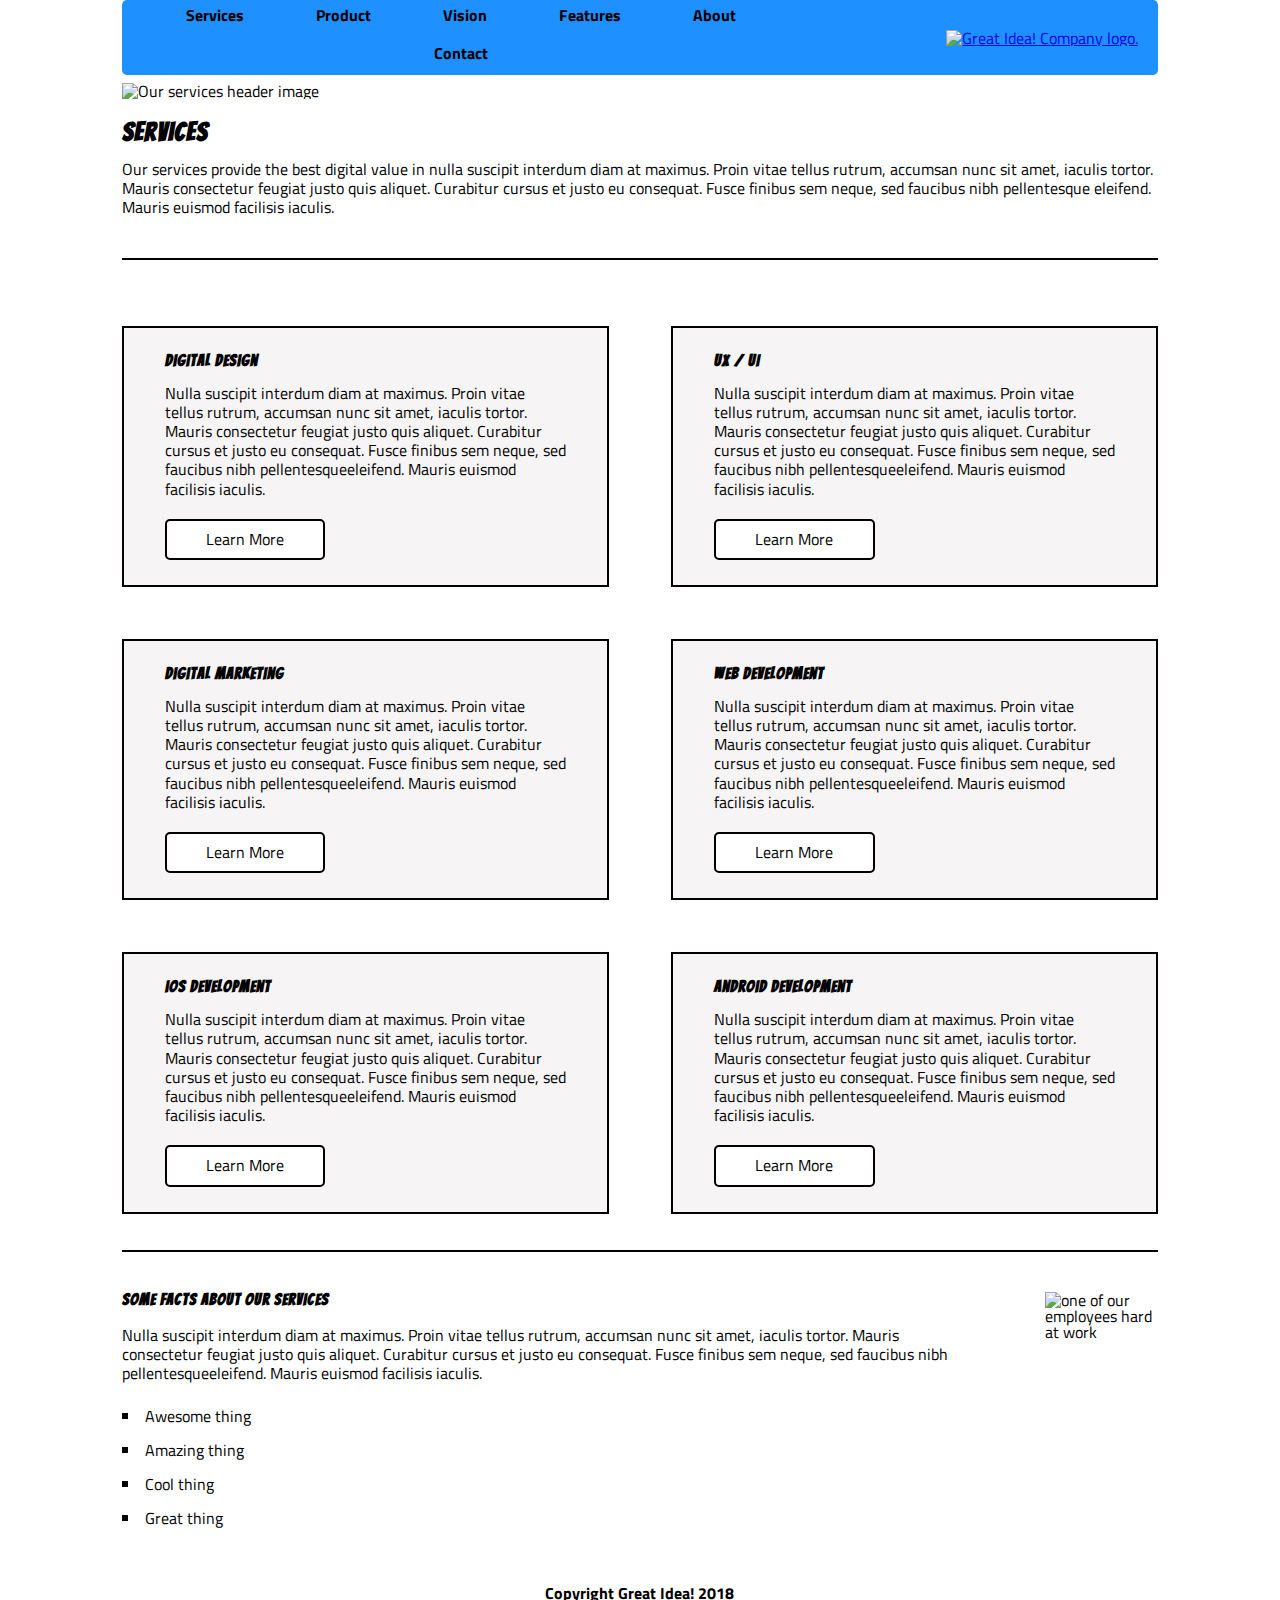
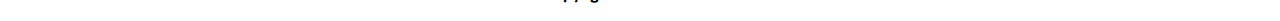
==== great-idea/services.html @ 3cf5bec2 "Finished project" ====
<!doctype html>

<html lang="en">
<head>
  <meta charset="utf-8">
  <title>Great Idea!</title>

  <link href="https://fonts.googleapis.com/css?family=Bangers|Titillium+Web" rel="stylesheet">
  <link rel="stylesheet" href="./css/index.css">

</head>
  <body>
    <header class="flex">
        <nav>
          <a href="./services.html">Services</a>
          <a href="#">Product</a>
          <a href="#">Vision</a>
          <a href="#">Features</a>
          <a href="#">About</a>
          <a href="#">Contact</a>
        </nav>
        <a href="./index.html"><img class="logo" src="./img/logo.png" alt="Great Idea! Company logo."></a>
    </header>
    <section class="serv">  
      <img class="services-header-img" src="img/services-header.jpg" alt="Our services header image">
      <div>
        <h1>Services</h1>
        <p>Our services provide the best digital value in nulla suscipit interdum diam at maximus. Proin vitae tellus rutrum, accumsan nunc sit amet, iaculis tortor. Mauris consectetur feugiat justo quis aliquet. Curabitur cursus et justo eu consequat. Fusce finibus sem neque, sed faucibus nibh pellentesque eleifend. Mauris euismod facilisis iaculis.</p>         
      </div>
    </section>
    <section class="pins flex">
      <div class="pin">
        <h3>Digital Design</h3>
        <p>Nulla suscipit interdum diam at maximus. Proin vitae tellus rutrum, accumsan nunc sit amet, iaculis tortor. Mauris consectetur feugiat justo quis aliquet. Curabitur cursus et justo eu consequat. Fusce finibus sem neque, sed faucibus nibh pellentesqueeleifend. Mauris euismod facilisis iaculis.</p>
        <a href="#"><p class="button">Learn More</p></a>
      </div>
      <div class="pin">
        <h3>UX / UI</h3> 
        <p>Nulla suscipit interdum diam at maximus. Proin vitae tellus rutrum, accumsan nunc sit amet, iaculis tortor. Mauris consectetur feugiat justo quis aliquet. Curabitur cursus et justo eu consequat. Fusce finibus sem neque, sed faucibus nibh pellentesqueeleifend. Mauris euismod facilisis iaculis.</p>
        <a href="#"><p class="button">Learn More</p></a>        
      </div>
      <div class="pin">
        <h3>Digital Marketing</h3>
        <p>Nulla suscipit interdum diam at maximus. Proin vitae tellus rutrum, accumsan nunc sit amet, iaculis tortor. Mauris consectetur feugiat justo quis aliquet. Curabitur cursus et justo eu consequat. Fusce finibus sem neque, sed faucibus nibh pellentesqueeleifend. Mauris euismod facilisis iaculis.</p>
        <a href="#"><p class="button">Learn More</p></a>         
      </div>
      <div class="pin">
        <h3>Web Development</h3>
        <p>Nulla suscipit interdum diam at maximus. Proin vitae tellus rutrum, accumsan nunc sit amet, iaculis tortor. Mauris consectetur feugiat justo quis aliquet. Curabitur cursus et justo eu consequat. Fusce finibus sem neque, sed faucibus nibh pellentesqueeleifend. Mauris euismod facilisis iaculis.</p>
        <a href="#"><p class="button">Learn More</p></a>        
      </div>
      <div class="pin">
        <h3>iOS Development</h3>
        <p>Nulla suscipit interdum diam at maximus. Proin vitae tellus rutrum, accumsan nunc sit amet, iaculis tortor. Mauris consectetur feugiat justo quis aliquet. Curabitur cursus et justo eu consequat. Fusce finibus sem neque, sed faucibus nibh pellentesqueeleifend. Mauris euismod facilisis iaculis.</p>
        <a href="#"><p class="button">Learn More</p></a>        
      </div>
      <div class="pin">
        <h3>Android Development</h3>
        <p>Nulla suscipit interdum diam at maximus. Proin vitae tellus rutrum, accumsan nunc sit amet, iaculis tortor. Mauris consectetur feugiat justo quis aliquet. Curabitur cursus et justo eu consequat. Fusce finibus sem neque, sed faucibus nibh pellentesqueeleifend. Mauris euismod facilisis iaculis.</p>
        <a href="#"><p class="button">Learn More</p></a>         
      </div>
    </section>
    <section class="facts flex">
      <div class="fact">
        <h4>Some Facts About Our Services</h4>
        <p>Nulla suscipit interdum diam at maximus. Proin vitae tellus rutrum, accumsan nunc sit amet, iaculis tortor. Mauris consectetur feugiat justo quis aliquet. Curabitur cursus et justo eu consequat. Fusce finibus sem neque, sed faucibus nibh pellentesqueeleifend. Mauris euismod facilisis iaculis.</p>
        <ul>
          <li>Awesome thing</li>
          <li>Amazing thing</li>
          <li>Cool thing</li>
          <li>Great thing</li>
        </ul>
      </div>
      <img class="services-info-img" src="img/services-info.png" alt="one of our employees hard at work">
    </section>
    <footer class="copyright space">
        <p>Copyright Great Idea! 2018</p>
    </footer>
  </body>
</html>
---- great-idea/css/index.css ----
/* http://meyerweb.com/eric/tools/css/reset/ 
   v2.0 | 20110126
   License: none (public domain)
*/

html, body, div, span, applet, object, iframe,
h1, h2, h3, h4, h5, h6, p, blockquote, pre,
a, abbr, acronym, address, big, cite, code,
del, dfn, em, img, ins, kbd, q, s, samp,
small, strike, strong, sub, sup, tt, var,
b, u, i, center,
dl, dt, dd, ol, ul, li,
fieldset, form, label, legend,
table, caption, tbody, tfoot, thead, tr, th, td,
article, aside, canvas, details, embed, 
figure, figcaption, footer, header, hgroup, 
menu, nav, output, ruby, section, summary,
time, mark, audio, video {
	margin: 0;
	padding: 0;
	border: 0;
	font-size: 100%;
	font: inherit;
	vertical-align: baseline;
}
/* HTML5 display-role reset for older browsers */
article, aside, details, figcaption, figure, 
footer, header, hgroup, menu, nav, section {
	display: block;
}
body {
	line-height: 1;
}
ol, ul {
	list-style: none;
}
blockquote, q {
	quotes: none;
}
blockquote:before, blockquote:after,
q:before, q:after {
	content: '';
	content: none;
}
table {
	border-collapse: collapse;
	border-spacing: 0;
}

/* Set every element's box-sizing to border-box */
* {
    box-sizing: border-box;
}

html, body {
    height: 100%;
    font-family: 'Titillium Web', sans-serif;
}

h1, h2, h3, h4, h5 {
    font-family: 'Bangers', cursive;
    letter-spacing: 1px;
    margin-bottom: 15px;
}


/* Set every element's box-sizing to border-box */
* {
	box-sizing: border-box;
}

html, body {
	height: 90%;
	font-family: 'Titillium Web', sans-serif;
	width: 90%;
	margin: auto;
	font-weight: 500;
}

h1, h2, h3, h4, h5 {
	font-family: 'Bangers', cursive;
	letter-spacing: 1px;
	margin-bottom: 15px;
	font-weight: bold;
}

/* Shared */
.flex {
	display: flex;
}

.innovation, .information, .serv, .pins {
  border-bottom: 2px solid black;
} 

/* Header and navigation */

header {
	justify-content: space-between;
	align-items: center;
	position: fixed;
	top: 0;
  z-index: 5;
	border-radius: 5px;
	padding: 32px 0;
	width: 81%;
  height: 75px;
  background-color: dodgerblue;
}

nav {
	display: flex;
	justify-content: center;
	flex-wrap: wrap;
	width: 70%;
	padding: 15px 0;
}

.logo {
	padding-right: 20px;
}

.logo:hover {
	animation: zoomIn 0.3s linear alternate 2;
}

@keyframes zoomIn {
	0% {
		transform: scale(1);
	}

	100% {
		transform: scale(1.25);
	}
}

nav a {
	padding: 7px 59px 15px 13px;
	color: black;
  text-decoration: none;
  font-weight: bold;
}

nav a:hover {
  color: yellow;
  transition: color 0.5s ease-out;
  animation: wobble 0.4s linear 1;
}

@keyframes wobble {
  0%, 50%, 100% {
    transform: translate(0,0);
  }

  25% {
    transform: translate(4px);
  }

  75% {
    transform: translate(-4px);
  }
}

nav a:active {
  color: red;
}

/* Innovation */
.innovation {
	justify-content: space-evenly;
	align-items: center;
	padding: 60px 0;
	margin-top: 34px;
}

.innovation h1 {
	text-align: center;
  font-size: 86px;
  letter-spacing: 7px;
}

.title {
	text-align: center;
}

.title a {
	margin: 0 100px;
  padding: 11px 0;
  display: block;
  text-decoration: none;
  color: inherit;
  font-weight: bold;
  border: 2px solid black;
}

.innovation a:hover {
  animation: swing 0.5s linear .12s alternate;
  background-color: black;
  color: white;
  transition: background-color 0.5s linear .12s, color 0.5s linear .12s;
}

@keyframes swing {
  0%, 50%, 100% {
    transform: rotate(0);
  }

  25% {
    transform: rotate(15deg);
  }

  75% {
    transform: rotate(-15deg);
  }
}

/* Information */
.box {
	align-items: center;
}

.top {
  padding: 40px 0px;
  width: 50%;
}

.bottom {
  padding: 40px 0;
  width: 34%;
}

.middle-img {
  width: 100%;
}

.product {
	padding: 0 10px;
}

/* Footer */
.contact {
  padding: 20px 0;
  line-height: 2.5;
}

.address {
  line-height: 1.3;
}

.copyright {
  text-align:center;
  padding-bottom: 50px;
  color: black;
  font-weight: bold;
}


/* Service Page */
.serv p, .pins p, .facts p {
	line-height: 1.2;
}

/* service */
.serv {
	margin-top: 83px;
	padding-bottom: 40px; 
}

.serv div {
	margin-top: 20px;
}

.serv h1 {
	font-size: 26px;
}

.serv img {
	width: 100%;
}

/* Pins */
.pins {
	flex-wrap: wrap;
	justify-content: space-between;
	margin-top: 40px;
	padding-bottom: 10px;
}

.pin {
	width: 47%;
	height: auto;
	padding: 25px 41px;
	margin: 26px 0;
	border: 2px solid black;
	background-color: #eeebeb86;
}

.button {
	border: 2px solid black;
	border-radius: 5px;
	width: 40%;
	padding: 9px;
	margin-top: 20px; 
	text-align: center;
	background-color: white;
	color: black;
	transition: background-color 0.5s, color 0.5s;
}

.pin a {
	text-decoration: none;	
}

.button:hover {
	background-color: black;
	color: white;
}

/* Facts */
.facts {
	margin-top: 40px; 
}

.fact p {
	padding: 3px 90px 16px 0; 
}

.fact ul li {
	list-style-type: square;
	list-style-position: inside; 
	padding: 9px 0;
}

/* Footer */
.space {
	margin-top: 50px; 
	padding-bottom: 20px; 
}
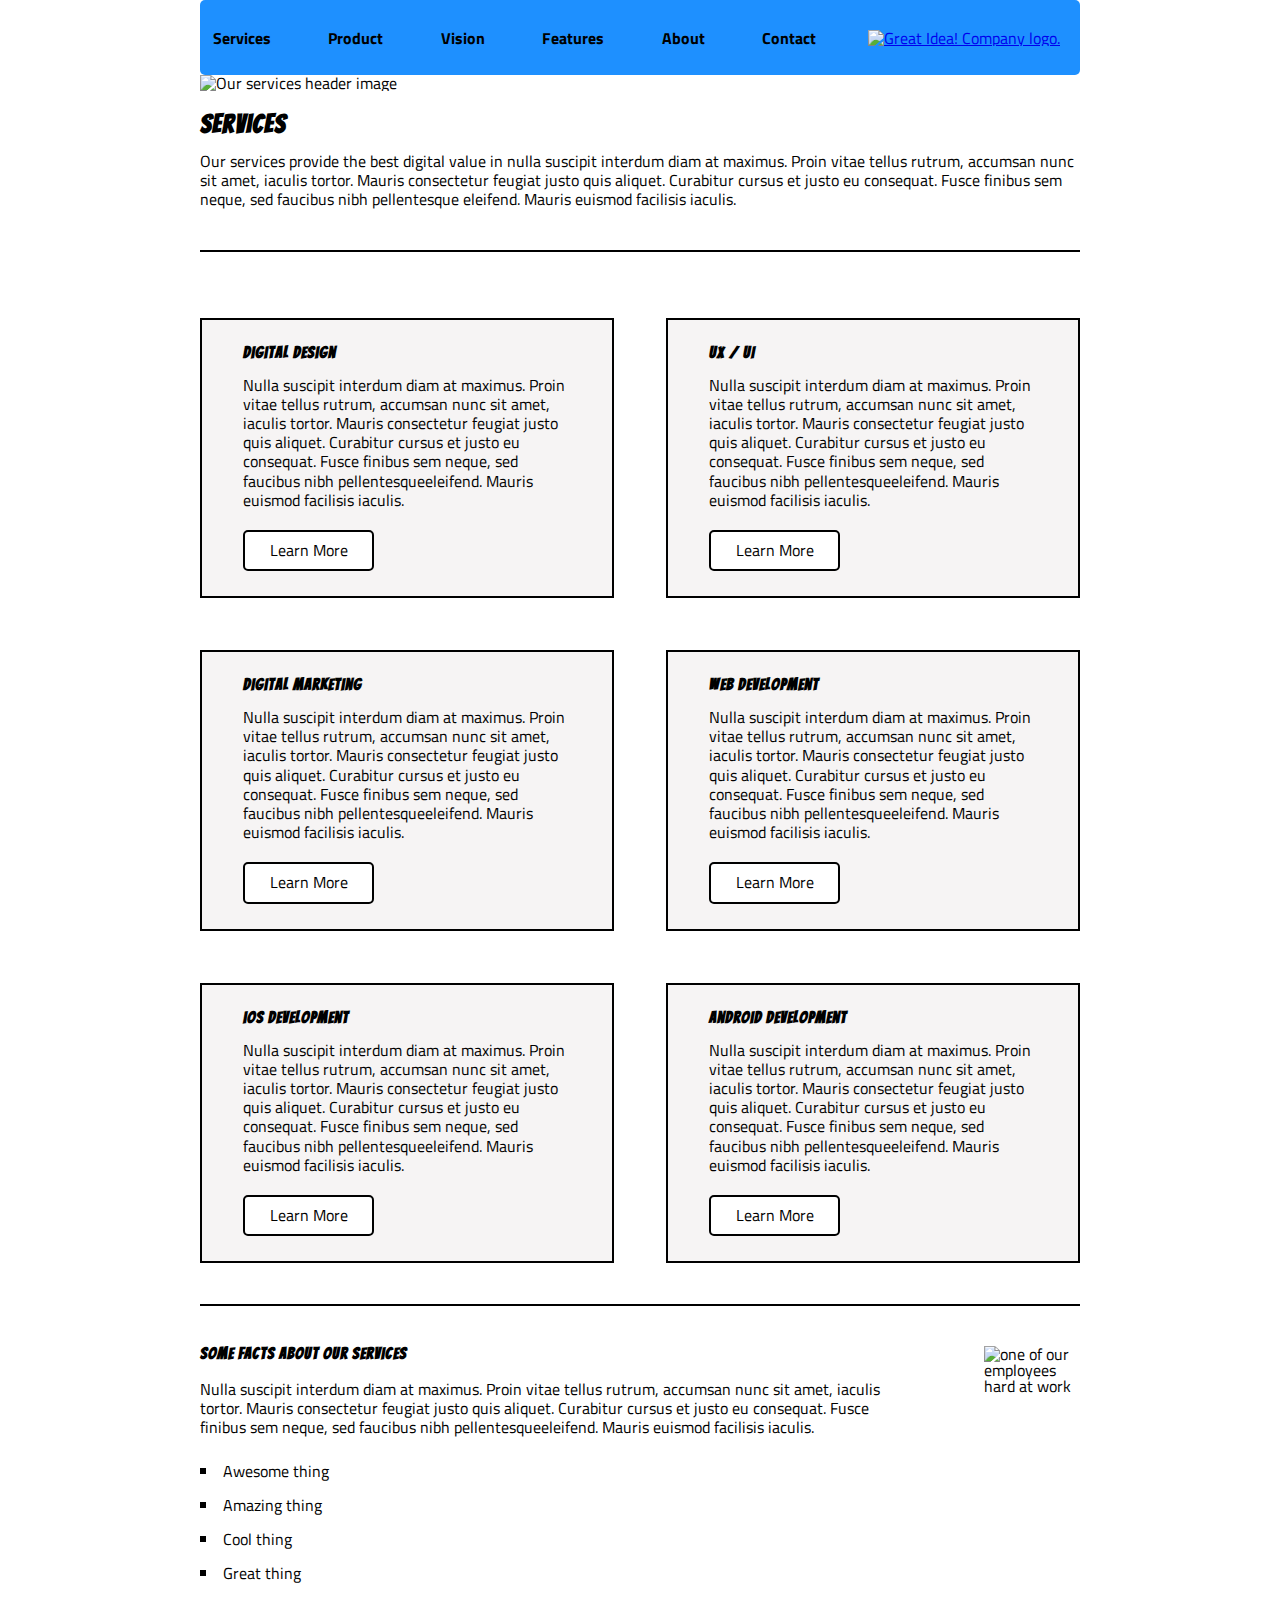
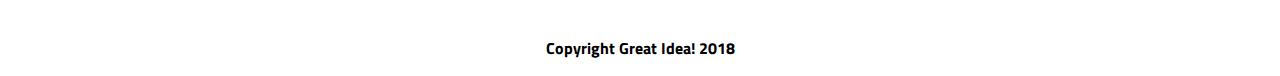
==== commit e6126c9e: "Changed width" ====
--- a/great-idea/services.html
+++ b/great-idea/services.html
@@ -12,7 +12,7 @@
   <body>
     <header class="flex">
         <nav>
-          <a href="./services.html">Services</a>
+          <a href="services.html">Services</a>
           <a href="#">Product</a>
           <a href="#">Vision</a>
           <a href="#">Features</a>
--- a/great-idea/css/index.css
+++ b/great-idea/css/index.css
@@ -72,7 +72,7 @@
 html, body {
 	height: 90%;
 	font-family: 'Titillium Web', sans-serif;
-	width: 90%;
+	width: 880px;
 	margin: auto;
 	font-weight: 500;
 }
@@ -103,17 +103,17 @@
   z-index: 5;
 	border-radius: 5px;
 	padding: 32px 0;
-	width: 81%;
+	width: 880px;
   height: 75px;
   background-color: dodgerblue;
 }
 
 nav {
 	display: flex;
-	justify-content: center;
+	justify-content: space-between;
 	flex-wrap: wrap;
+	padding-left: 13px;
 	width: 70%;
-	padding: 15px 0;
 }
 
 .logo {
@@ -135,10 +135,10 @@
 }
 
 nav a {
-	padding: 7px 59px 15px 13px;
 	color: black;
-  text-decoration: none;
-  font-weight: bold;
+	text-decoration: none;
+	font-weight: bold;
+	padding: 17px 0;
 }
 
 nav a:hover {
@@ -170,7 +170,7 @@
 	justify-content: space-evenly;
 	align-items: center;
 	padding: 60px 0;
-	margin-top: 34px;
+	margin-top: 42px;
 }
 
 .innovation h1 {
@@ -235,6 +235,7 @@
 
 .product {
 	padding: 0 10px;
+	margin: 0 5px;
 }
 
 /* Footer */
@@ -262,7 +263,7 @@
 
 /* service */
 .serv {
-	margin-top: 83px;
+	margin-top: 75px;
 	padding-bottom: 40px; 
 }
 
@@ -283,7 +284,7 @@
 	flex-wrap: wrap;
 	justify-content: space-between;
 	margin-top: 40px;
-	padding-bottom: 10px;
+	padding-bottom: 15px;
 }
 
 .pin {
